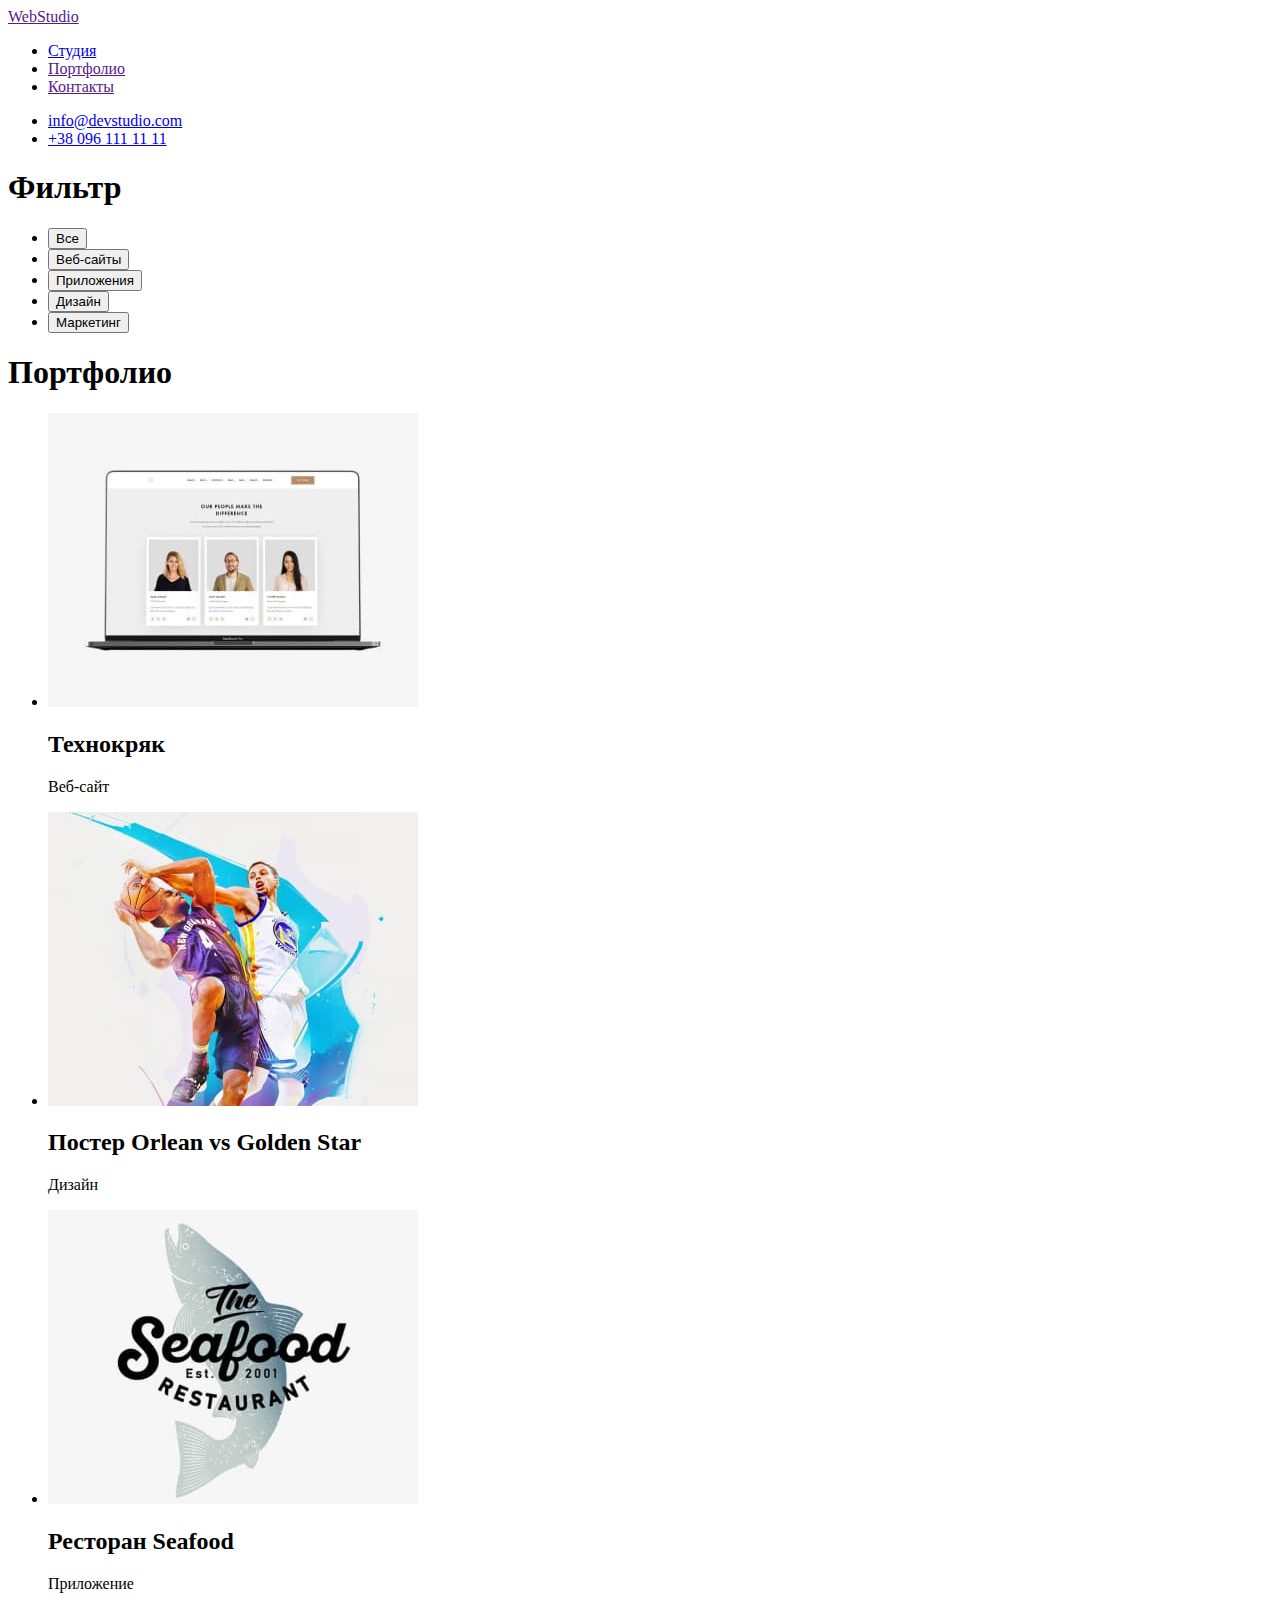
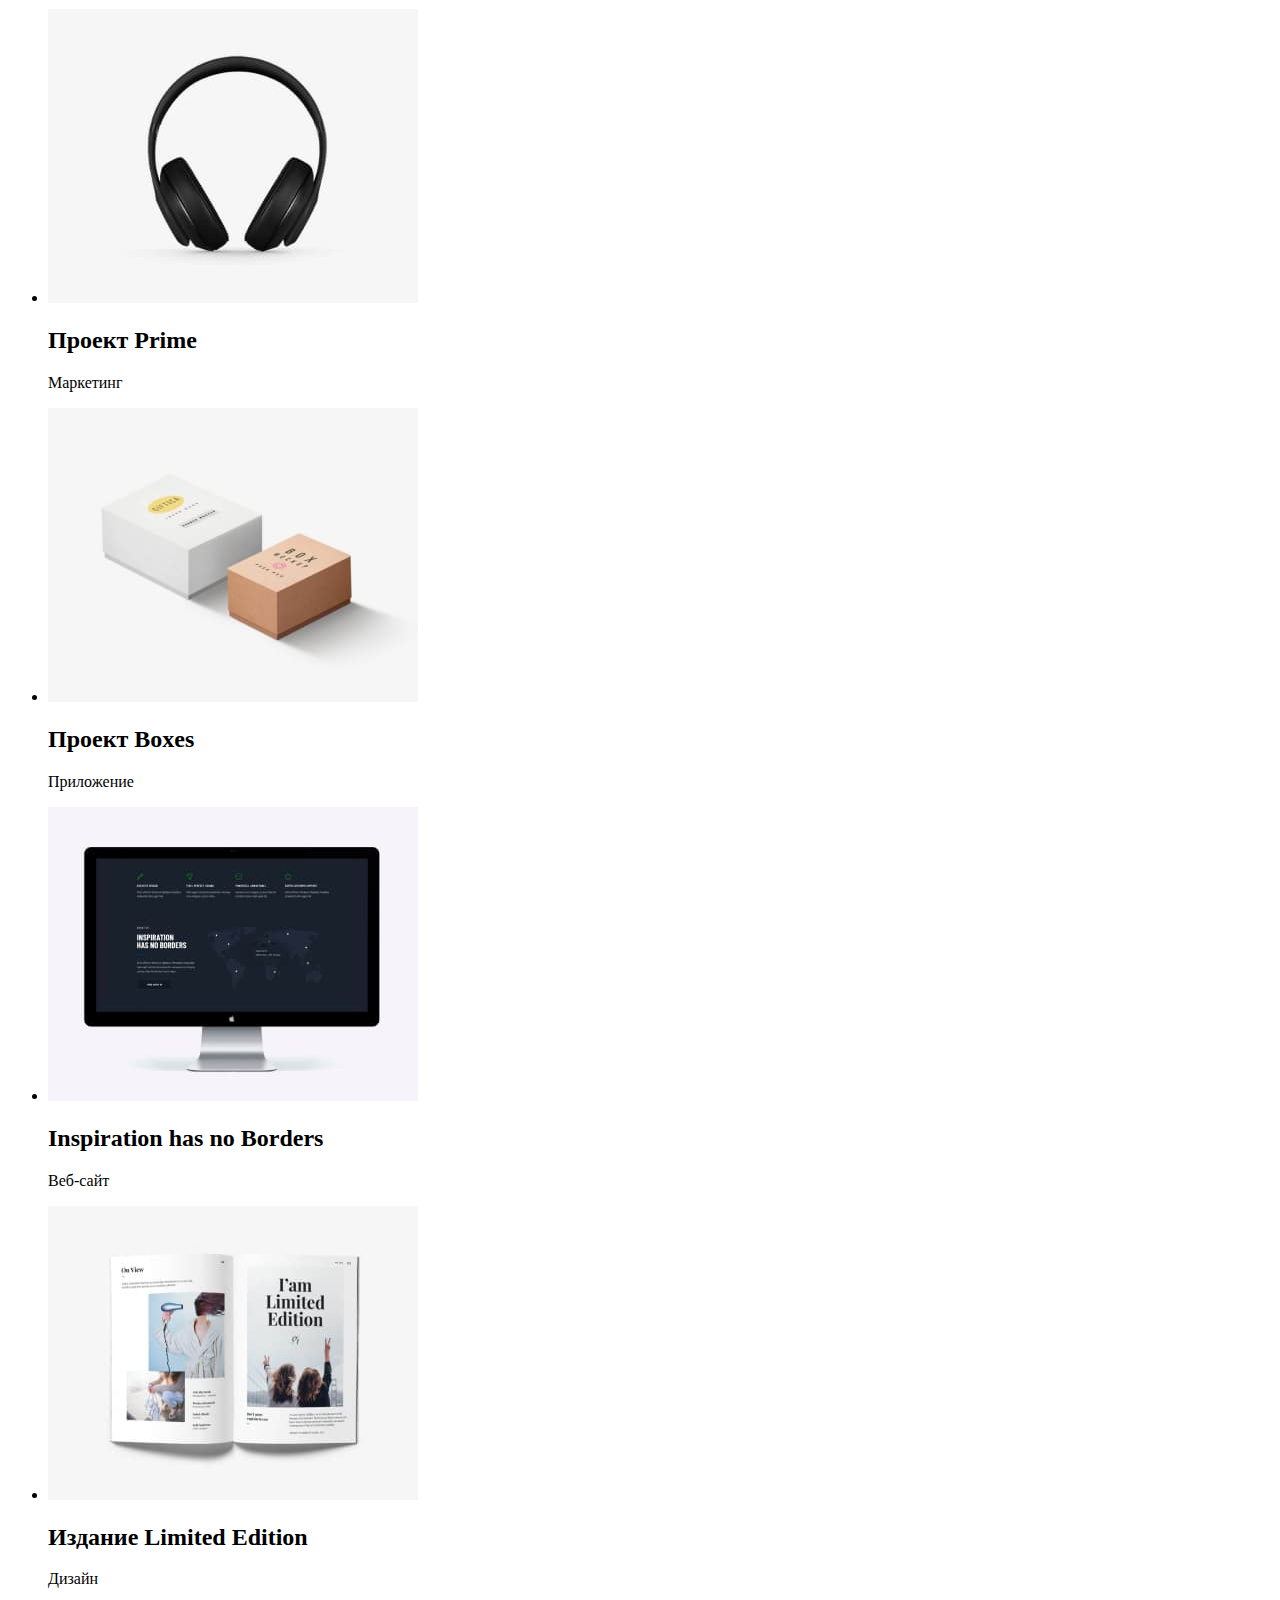
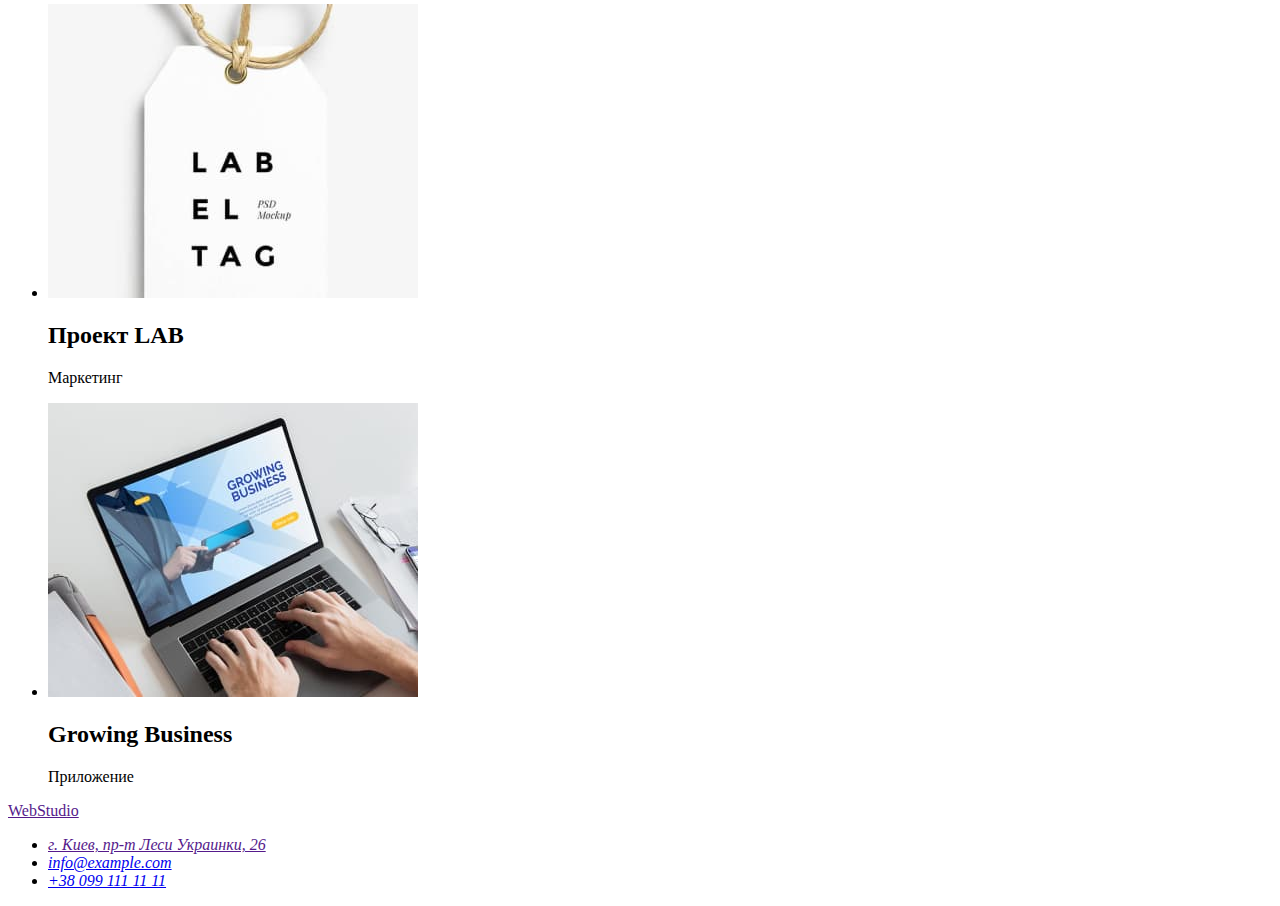
==== portfolio.html @ 90e04104 "adds html file portfolio" ====
<!DOCTYPE html>
<html lang="ru">

<head>
  <meta charset="UTF-8">
  <meta http-equiv="X-UA-Compatible" content="IE=edge">
  <meta name="viewport" content="width=device-width, initial-scale=1.0">
  <title>Document</title>
</head>

<body>
  <header>
    <a href="">WebStudio</a>
    <nav>
      <ul>
        <li>
          <a href="./index.html">Студия</a>
        </li>
        <li>
          <a href="">Портфолио</a>
        </li>
        <li>
          <a href="">Контакты</a>
        </li>
      </ul>
    </nav>

    <ul>
      <li>
        <a href="mailto:info@devstudio.com">info@devstudio.com</a>
      </li>
      <li>
        <a href="tel:+380961111111">+38 096 111 11 11</a>
      </li>
    </ul>
  </header>

  <main>
    <section>
      <h1>Фильтр</h1>
      <ul>
        <li>
          <button type="button">Все</button>
        </li>
        <li>
          <button type="button">Веб-сайты</button>
        </li>
        <li>
          <button type="button">Приложения</button>
        </li>
        <li>
          <button type="button">Дизайн</button>
        </li>
        <li>
          <button type="button">Маркетинг</button>
        </li>
      </ul>
    </section>

    <section>
      <h1>Портфолио</h1>
      <ul>
        <li>
          <img src="./img/portfolio-1.jpg" alt="фото ноутбук" width="370">
          <h2>Технокряк</h2>
          <p>Веб-сайт</p>
        </li>
        <li>
          <img src="./img/portfolio-2.jpg" alt="постер баскетбол" width="370">
          <h2>Постер <span lang="en">Orlean vs Golden Star</span></h2>
          <p>Дизайн</p>
        </li>
        <li>
          <img src="./img/portfolio-3.jpg" alt="лого ресторана" width="370">
          <h2>Ресторан <span lang="en">Seafood</span></h2>
          <p>Приложение</p>
        </li>
        <li>
          <img src="./img/portfolio-4.jpg" alt="фото наушники" width="370">
          <h2>Проект <span lang="en">Prime</span></h2>
          <p>Маркетинг</p>
        </li>
        <li>
          <img src="./img/portfolio-5.jpg" alt="фото коробки" width="370">
          <h2>Проект <span lang="en">Boxes</span></h2>
          <p>Приложение</p>
        </li>
        <li>
          <img src="./img/portfolio-6.jpg" alt="фото монитор" width="370">
          <h2 lang="en">Inspiration has no Borders</h2>
          <p>Веб-сайт</p>
        </li>
        <li>
          <img src="./img/portfolio-7.jpg" alt="фото книга" width="370">
          <h2>Издание <span lang="en">Limited Edition</span></h2>
          <p>Дизайн</p>
        </li>
        <li>
          <img src="./img/portfolio-8.jpg" alt="фото ярлык" width="370">
          <h2>Проект <span lang="en">LAB</span></h2>
          <p>Маркетинг</p>
        </li>
        <li>
          <img src="./img/portfolio-9.jpg" alt="фото ноутбук" width="370">
          <h2 lang="en">Growing Business</h2>
          <p>Приложение</p>
        </li>
      </ul>
    </section>
  </main>

  <footer>
    <a href="">WebStudio</a>
    <address>
      <ul>
        <li>
          <a href="">г. Киев, пр-т Леси Украинки, 26</a>
        </li>
        <li>
          <a href="mailto:info@example.com">info@example.com</a>
        </li>
        <li>
          <a href="tel:+380991111111">+38 099 111 11 11</a>
        </li>
      </ul>
    </address>

  </footer>
</body>

</html>
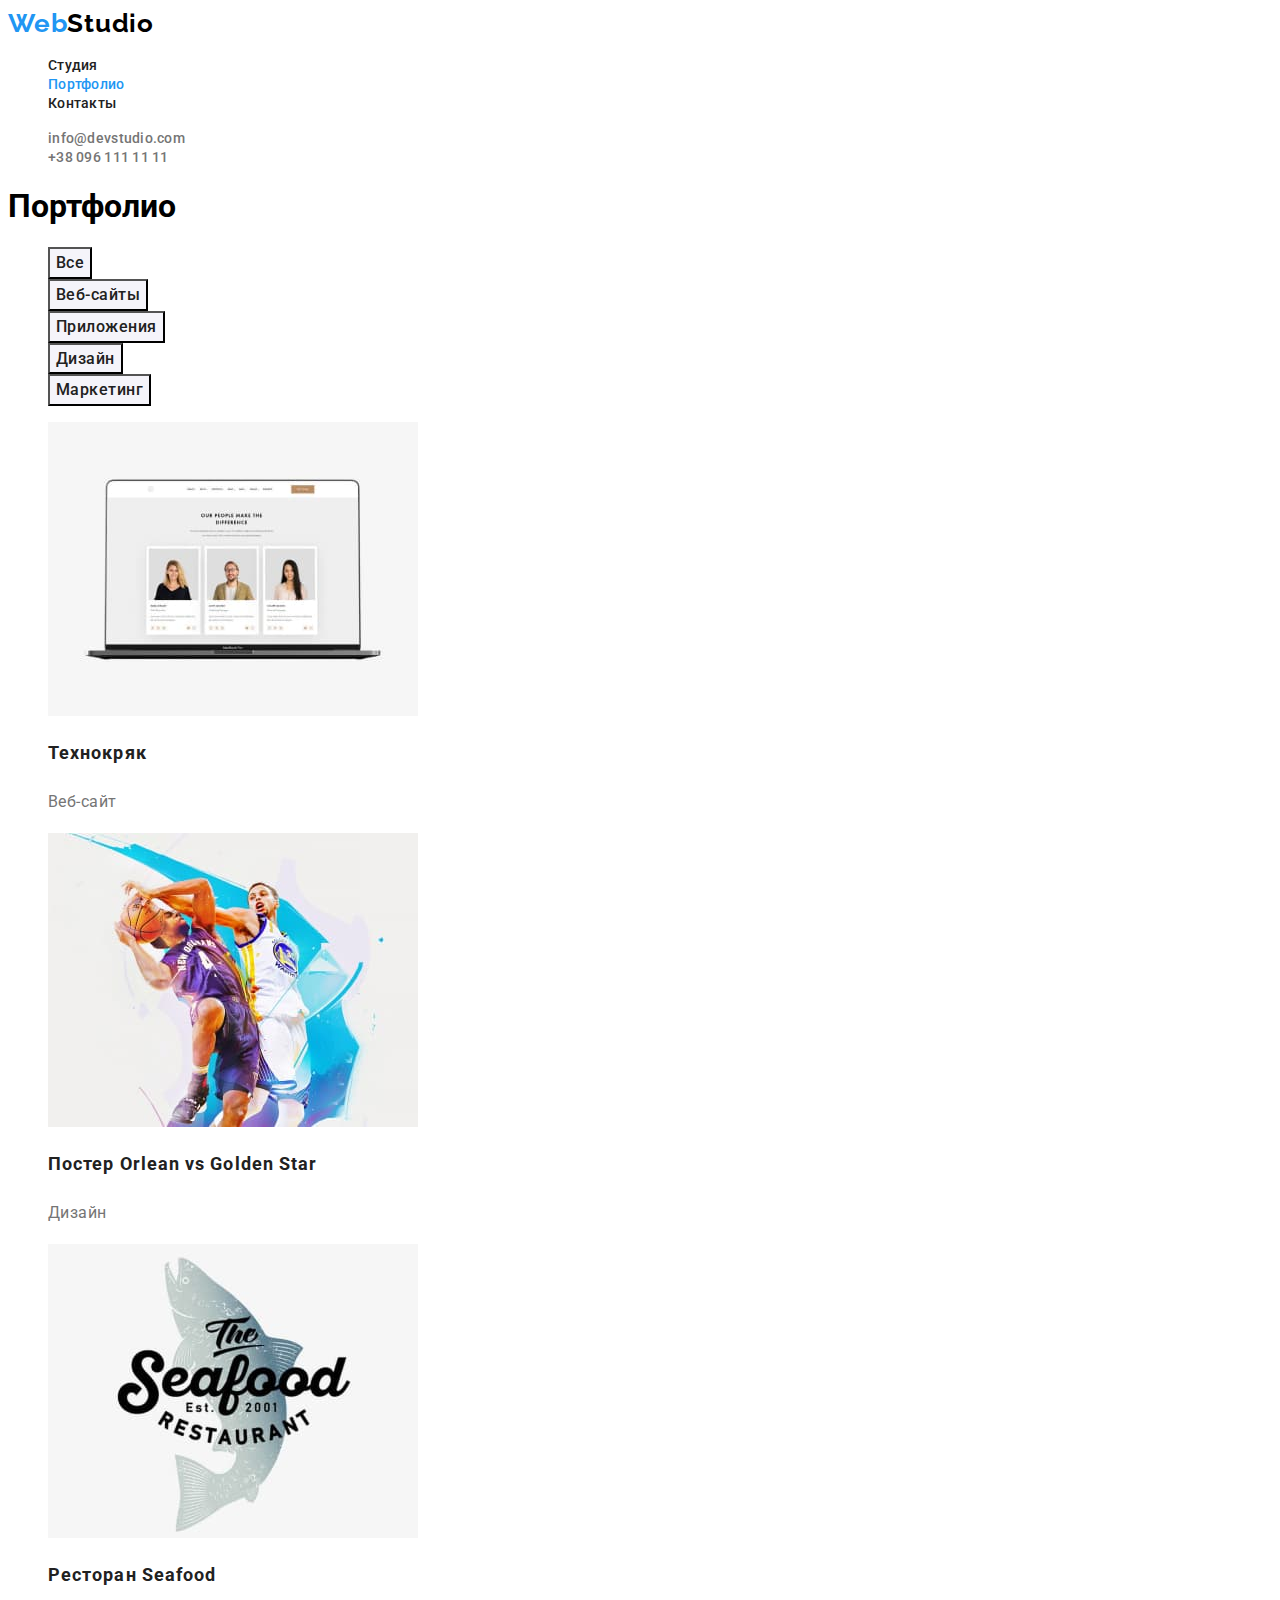
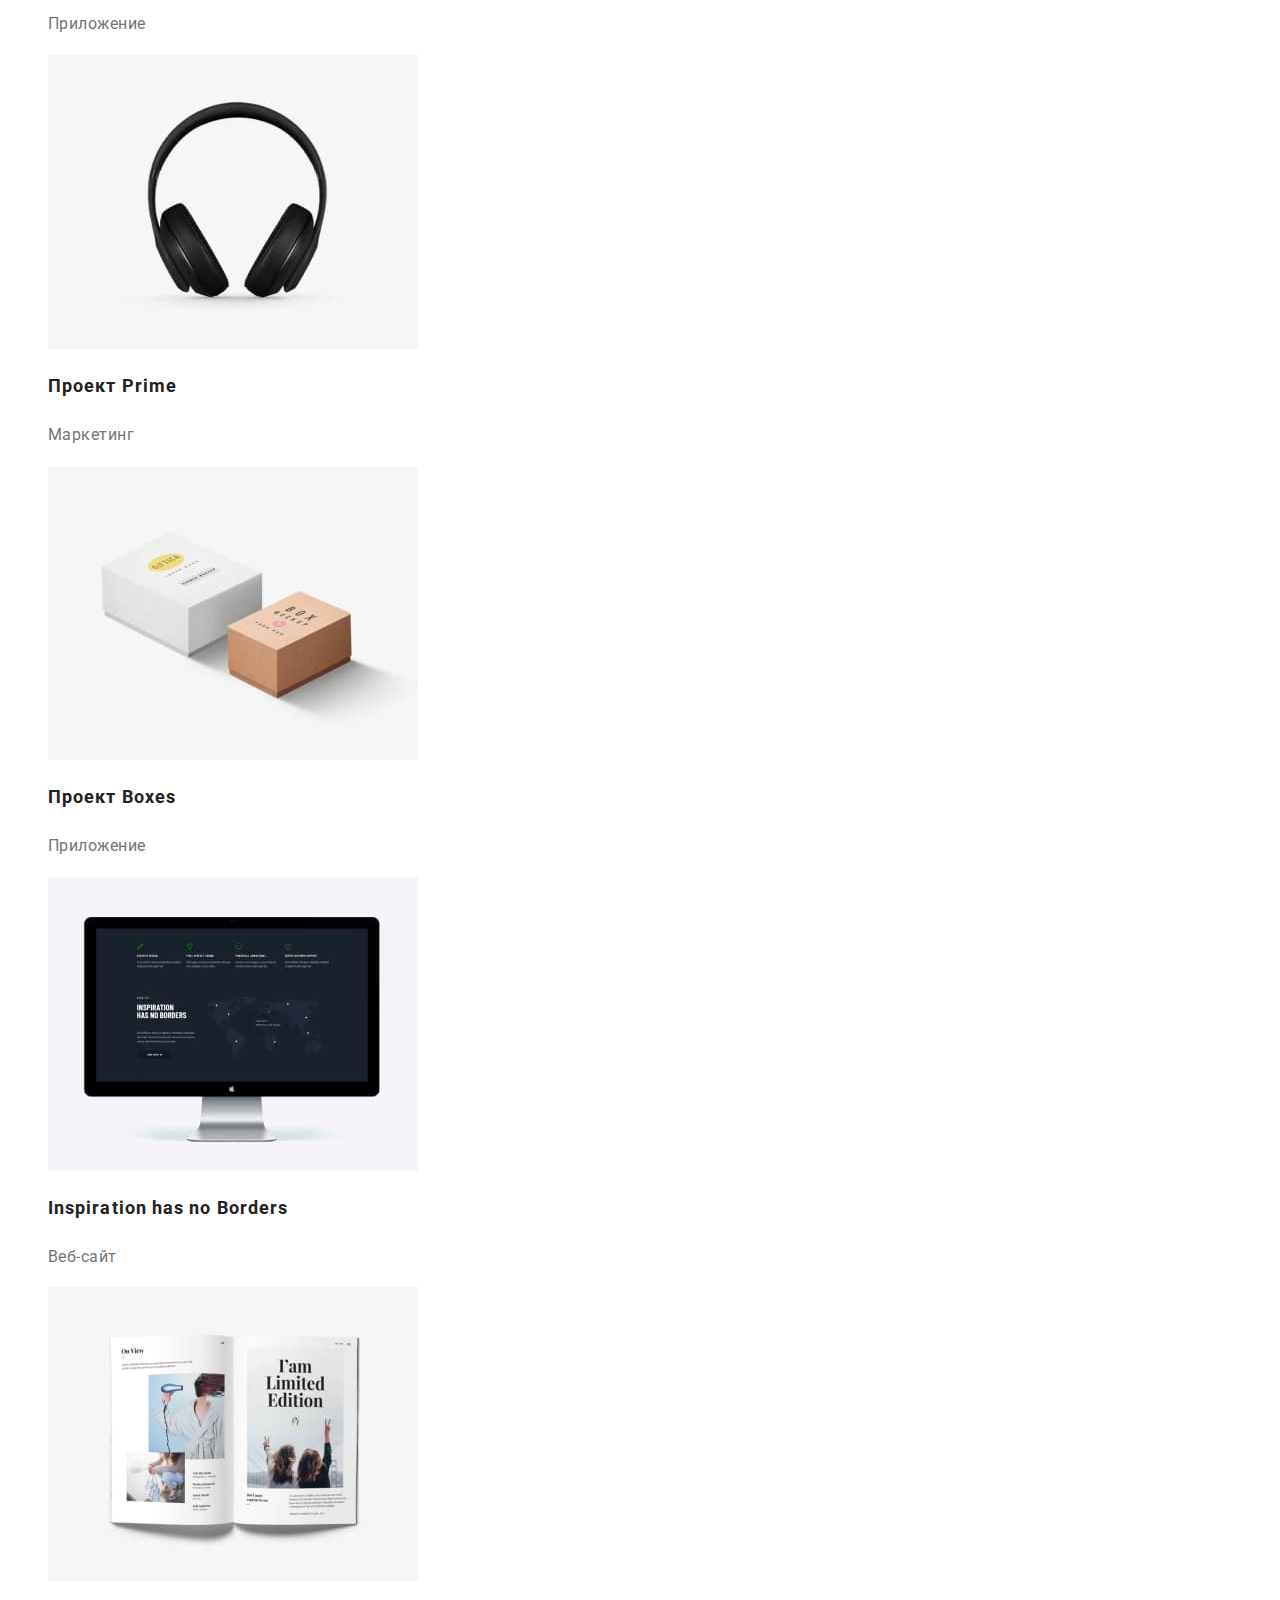
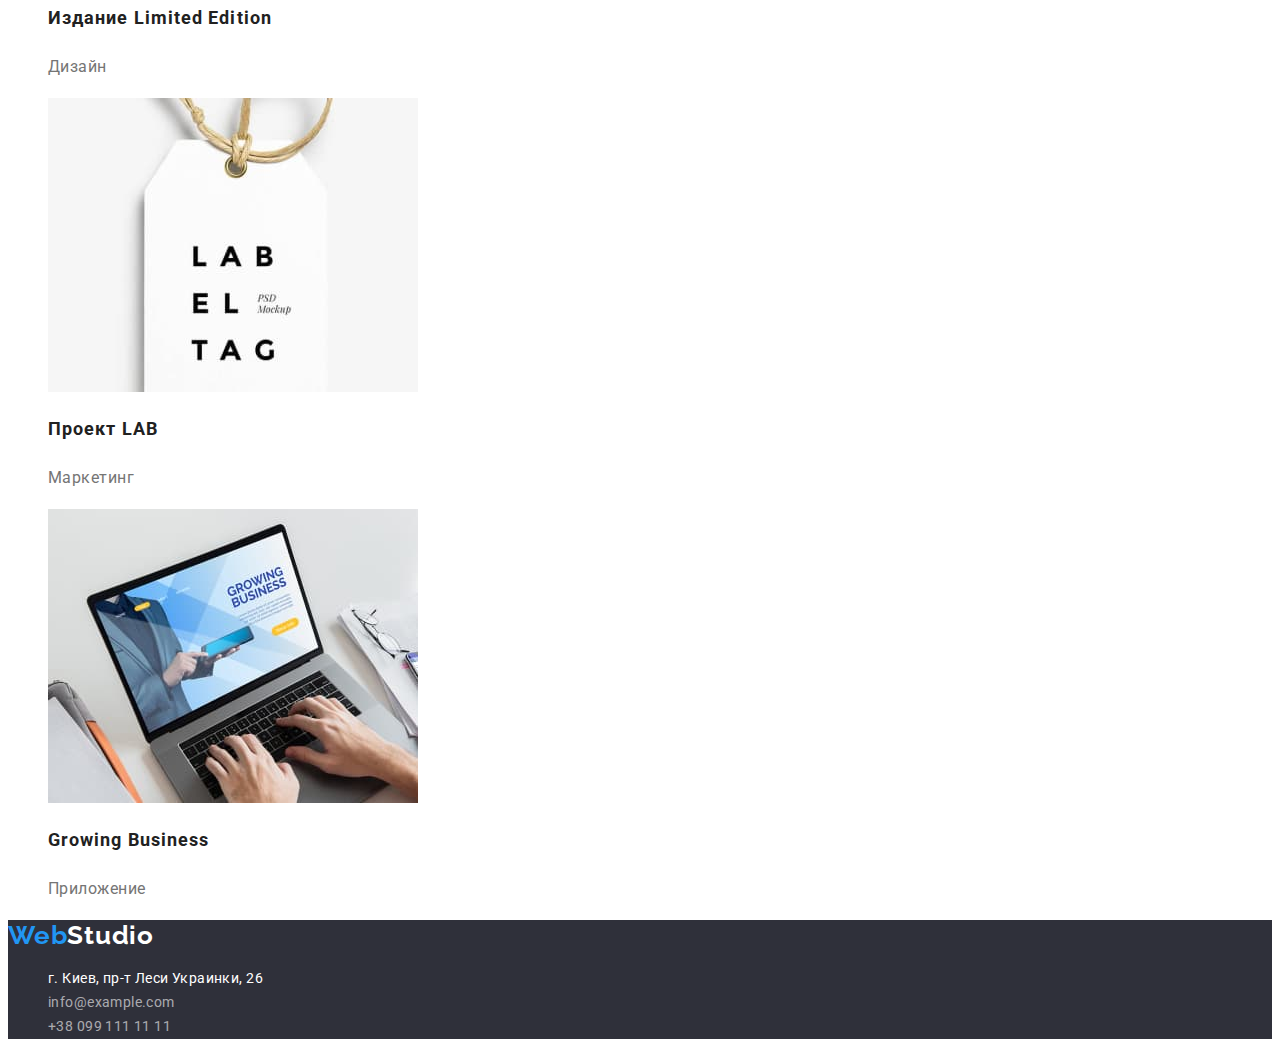
==== commit a0174bce: "adds styles" ====
--- a/portfolio.html
+++ b/portfolio.html
@@ -5,126 +5,130 @@
   <meta charset="UTF-8">
   <meta http-equiv="X-UA-Compatible" content="IE=edge">
   <meta name="viewport" content="width=device-width, initial-scale=1.0">
-  <title>Document</title>
+  <title>Веб-студия</title>
+  <link rel="preconnect" href="https://fonts.googleapis.com">
+  <link rel="preconnect" href="https://fonts.gstatic.com" crossorigin>
+  <link href="https://fonts.googleapis.com/css2?family=Raleway:wght@700&family=Roboto:wght@400;500;700;900&display=swap"
+    rel="stylesheet">
+  <link rel="stylesheet" href="./css/styles.css">
 </head>
 
 <body>
-  <header>
-    <a href="">WebStudio</a>
-    <nav>
-      <ul>
-        <li>
-          <a href="./index.html">Студия</a>
+  <header class="header">
+    <a class="logo logo-header link" href="./index.html"><span class="accent">Web</span>Studio</a>
+    <nav class="navigation">
+      <ul class="nav-list list">
+        <li class="nav-list-item">
+          <a class="nav-list-link link" href="./index.html">Студия</a>
         </li>
-        <li>
-          <a href="">Портфолио</a>
+        <li class="nav-list-item">
+          <a class="nav-list-link link current" href="./portfolio.html">Портфолио</a>
         </li>
-        <li>
-          <a href="">Контакты</a>
+        <li class="nav-list-item">
+          <a class="nav-list-link link" href="">Контакты</a>
         </li>
       </ul>
     </nav>
-
-    <ul>
-      <li>
-        <a href="mailto:info@devstudio.com">info@devstudio.com</a>
+  
+    <ul class="header-contact-list list">
+      <li class="header-contact-list-item">
+        <a class="header-contact-list-link link" href="mailto:info@devstudio.com">info@devstudio.com</a>
       </li>
-      <li>
-        <a href="tel:+380961111111">+38 096 111 11 11</a>
+      <li class="header-contact-list-item">
+        <a class="header-contact-list-link link" href="tel:+380961111111">+38 096 111 11 11</a>
       </li>
     </ul>
   </header>
 
   <main>
-    <section>
-      <h1>Фильтр</h1>
-      <ul>
-        <li>
-          <button type="button">Все</button>
+
+    <!-- PORTFOLIO -->
+
+    <section class="portfolio">
+      <h1>Портфолио</h1>
+      <ul class="filter-list list">
+        <li class="filter-list-item">
+          <button class="filter-button" type="button">Все</button>
         </li>
-        <li>
-          <button type="button">Веб-сайты</button>
+        <li class="filter-list-item">
+          <button class="filter-button" type="button">Веб-сайты</button>
         </li>
-        <li>
-          <button type="button">Приложения</button>
+        <li class="filter-list-item">
+          <button class="filter-button" type="button">Приложения</button>
         </li>
-        <li>
-          <button type="button">Дизайн</button>
+        <li class="filter-list-item">
+          <button class="filter-button" type="button">Дизайн</button>
         </li>
-        <li>
-          <button type="button">Маркетинг</button>
+        <li class="filter-list-item">
+          <button class="filter-button" type="button">Маркетинг</button>
         </li>
       </ul>
-    </section>
-
-    <section>
-      <h1>Портфолио</h1>
-      <ul>
-        <li>
-          <img src="./img/portfolio-1.jpg" alt="фото ноутбук" width="370">
-          <h2>Технокряк</h2>
-          <p>Веб-сайт</p>
+  
+      <ul class="portfolio-list list">
+        <li class="portfolio-list-item">
+            <img class="portfolio-list-img" src="./img/portfolio-1.jpg" alt="фото ноутбук" width="370">
+            <h2 class="portfolio-list-title">Технокряк</h2>
+            <p class="portfolio-list-description">Веб-сайт</p>
         </li>
-        <li>
-          <img src="./img/portfolio-2.jpg" alt="постер баскетбол" width="370">
-          <h2>Постер <span lang="en">Orlean vs Golden Star</span></h2>
-          <p>Дизайн</p>
+        <li class="portfolio-list-item">
+            <img class="portfolio-list-img" src="./img/portfolio-2.jpg" alt="постер баскетбол" width="370">
+            <h2 class="portfolio-list-title">Постер <span lang="en">Orlean vs Golden Star</span></h2>
+            <p class="portfolio-list-description">Дизайн</p>
         </li>
-        <li>
-          <img src="./img/portfolio-3.jpg" alt="лого ресторана" width="370">
-          <h2>Ресторан <span lang="en">Seafood</span></h2>
-          <p>Приложение</p>
+        <li class="portfolio-list-item">
+          <img class="portfolio-list-img" src="./img/portfolio-3.jpg" alt="лого ресторана" width="370">
+          <h2 class="portfolio-list-title">Ресторан <span lang="en">Seafood</span></h2>
+          <p class="portfolio-list-description">Приложение</p>
         </li>
-        <li>
-          <img src="./img/portfolio-4.jpg" alt="фото наушники" width="370">
-          <h2>Проект <span lang="en">Prime</span></h2>
-          <p>Маркетинг</p>
+        <li class="portfolio-list-item">
+          <img class="portfolio-list-img" src="./img/portfolio-4.jpg" alt="фото наушники" width="370">
+          <h2 class="portfolio-list-title">Проект <span lang="en">Prime</span></h2>
+          <p class="portfolio-list-description">Маркетинг</p>
         </li>
-        <li>
-          <img src="./img/portfolio-5.jpg" alt="фото коробки" width="370">
-          <h2>Проект <span lang="en">Boxes</span></h2>
-          <p>Приложение</p>
+        <li class="portfolio-list-item">
+          <img class="portfolio-list-img" src="./img/portfolio-5.jpg" alt="фото коробки" width="370">
+          <h2 class="portfolio-list-title">Проект <span lang="en">Boxes</span></h2>
+          <p class="portfolio-list-description">Приложение</p>
         </li>
-        <li>
-          <img src="./img/portfolio-6.jpg" alt="фото монитор" width="370">
-          <h2 lang="en">Inspiration has no Borders</h2>
-          <p>Веб-сайт</p>
+        <li class="portfolio-list-item">
+          <img class="portfolio-list-img" src="./img/portfolio-6.jpg" alt="фото монитор" width="370">
+          <h2 class="portfolio-list-title" lang="en">Inspiration has no Borders</h2>
+          <p class="portfolio-list-description">Веб-сайт</p>
         </li>
-        <li>
-          <img src="./img/portfolio-7.jpg" alt="фото книга" width="370">
-          <h2>Издание <span lang="en">Limited Edition</span></h2>
-          <p>Дизайн</p>
+        <li class="portfolio-list-item">
+          <img class="portfolio-list-img" src="./img/portfolio-7.jpg" alt="фото книга" width="370">
+          <h2 class="portfolio-list-title">Издание <span lang="en">Limited Edition</span></h2>
+          <p class="portfolio-list-description">Дизайн</p>
         </li>
-        <li>
-          <img src="./img/portfolio-8.jpg" alt="фото ярлык" width="370">
-          <h2>Проект <span lang="en">LAB</span></h2>
-          <p>Маркетинг</p>
+        <li class="portfolio-list-item">
+          <img class="portfolio-list-img" src="./img/portfolio-8.jpg" alt="фото ярлык" width="370">
+          <h2 class="portfolio-list-title">Проект <span lang="en">LAB</span></h2>
+          <p class="portfolio-list-description">Маркетинг</p>
         </li>
-        <li>
-          <img src="./img/portfolio-9.jpg" alt="фото ноутбук" width="370">
-          <h2 lang="en">Growing Business</h2>
-          <p>Приложение</p>
+        <li class="portfolio-list-item">
+          <img class="portfolio-list-img" src="./img/portfolio-9.jpg" alt="фото ноутбук" width="370">
+          <h2 class="portfolio-list-title" lang="en">Growing Business</h2>
+          <p class="portfolio-list-description">Приложение</p>
         </li>
       </ul>
     </section>
   </main>
 
-  <footer>
-    <a href="">WebStudio</a>
+  <footer class="footer">
+    <a class="logo logo-footer link" href="./index.html"><span class="accent">Web</span>Studio</a>
     <address>
-      <ul>
-        <li>
-          <a href="">г. Киев, пр-т Леси Украинки, 26</a>
+      <ul class="adress-list list">
+        <li class="adress-list-item">
+          <a class="adress-list-link link" href="">г. Киев, пр-т Леси Украинки, 26</a>
         </li>
-        <li>
-          <a href="mailto:info@example.com">info@example.com</a>
+        <li class="adress-list-item">
+          <a class="adress-list-link-contact link" href="mailto:info@example.com">info@example.com</a>
         </li>
-        <li>
-          <a href="tel:+380991111111">+38 099 111 11 11</a>
+        <li class="adress-list-item">
+          <a class="adress-list-link-contact link" href="tel:+380991111111">+38 099 111 11 11</a>
         </li>
       </ul>
     </address>
-
   </footer>
 </body>
 
--- a/css/styles.css
+++ b/css/styles.css
@@ -0,0 +1,241 @@
+:root {
+	--primary-font-family: Roboto, sans-serif;
+	--secondary-font-family: Raleway, sans-serif;
+	--primary-text-color-theme-dark: #ffffff;
+	--secondary-text-color-theme-dark: rgba(255, 255, 255, 0.6);
+	--primary-text-color-theme-light: #212121;
+	--secondary-text-color-theme-light: #757575;
+	--accent-color: #2196f3;
+	--primary-background-color: #ffffff;
+	--secondary-background-color: #2f303a;
+	--editional-background-color: #f5f4fa;
+}
+
+body {
+	font-family: var(--primary-font-family);
+	background-color: var(--primary-background-color);
+}
+
+.list {
+	list-style: none;
+}
+.link {
+	text-decoration: none;
+}
+
+/* COMPONENTS */
+
+.logo {
+	font-family: var(--secondary-font-family);
+	font-weight: 700;
+	font-size: 26px;
+	line-height: 1.19;
+	letter-spacing: 0.03em;
+}
+
+.accent {
+	font-family: var(--secondary-font-family);
+	font-weight: 700;
+	font-size: 26px;
+	line-height: 1.19;
+	letter-spacing: 0.03em;
+	color: var(--accent-color);
+}
+
+.title {
+	font-size: 36px;
+	line-height: 1.17;
+	text-align: center;
+	letter-spacing: 0.03em;
+	color: var(--primary-text-color-theme-light);
+}
+
+/* HEADER */
+
+.logo-header {
+	color: #000000;
+}
+
+.nav-list-link:hover,
+.nav-list-link:focus {
+	color: var(--accent-color);
+}
+
+.nav-list-link {
+	font-weight: 500;
+	font-size: 14px;
+	line-height: 1.14;
+	letter-spacing: 0.02em;
+	color: var(--primary-text-color-theme-light);
+}
+
+.link.current {
+	color: var(--accent-color);
+}
+
+.header-contact-list-link {
+	font-weight: 500;
+	font-size: 14px;
+	line-height: 1.14;
+	letter-spacing: 0.02em;
+	color: var(--secondary-text-color-theme-light);
+}
+
+.header-contact-list-link:hover,
+.header-contact-list-link:focus {
+	color: var(--accent-color);
+}
+
+/* HERO */
+
+.hero {
+	background-color: var(--secondary-background-color);
+}
+
+.main-title {
+	font-weight: 900;
+	font-size: 44px;
+	line-height: 1.36;
+	text-align: center;
+	letter-spacing: 0.06em;
+	text-transform: uppercase;
+	color: var(--primary-text-color-theme-dark);
+}
+
+.modal-btn {
+	font-family: inherit;
+	font-weight: 700;
+	font-size: 16px;
+	line-height: 1.87;
+	display: flex;
+	align-items: center;
+	text-align: center;
+	letter-spacing: 0.06em;
+	color: var(--primary-text-color-theme-dark);
+	background-color: var(--accent-color);
+	cursor: pointer;
+}
+
+.modal-btn:hover,
+.modal-btn:focus {
+	background-color: #188ce8;
+}
+
+/* ADVANTAGES */
+
+.advantages-title {
+	font-size: 14px;
+	line-height: 1.14;
+	letter-spacing: 0.03em;
+	text-transform: uppercase;
+	color: var(--primary-text-color-theme-light);
+}
+
+.advantages-description {
+	font-weight: 400;
+	font-size: 14px;
+	line-height: 1.71;
+	letter-spacing: 0.03em;
+	color: var(--secondary-text-color-theme-light);
+}
+
+/* ACTIVITY */
+
+/* OUR TEAM */
+
+.team {
+	background-color: var(--editional-background-color);
+}
+
+.team-list {
+	background-color: var(--primary-background-color);
+}
+
+.team-list-name {
+	font-weight: 500;
+	font-size: 16px;
+	line-height: 1.19;
+	text-align: center;
+	letter-spacing: 0.03em;
+	color: var(--primary-text-color-theme-light);
+}
+
+.team-list-position {
+	font-weight: 400;
+	font-size: 16px;
+	line-height: 1.19;
+	text-align: center;
+	letter-spacing: 0.03em;
+	color: var(--secondary-text-color-theme-light);
+}
+
+/* PORTFOLIO */
+
+.filter-button {
+	font-family: inherit;
+	font-weight: 500;
+	font-size: 16px;
+	line-height: 1.62;
+	text-align: center;
+	letter-spacing: 0.03em;
+	color: var(--primary-text-color-theme-light);
+	background-color: var(--editional-background-color);
+}
+
+.filter-button:hover,
+.filter-button:focus {
+	background-color: var(--accent-color);
+	color: var(--primary-text-color-theme-dark);
+}
+
+.portfolio-list-title {
+	font-size: 18px;
+	line-height: 2;
+	letter-spacing: 0.06em;
+	color: var(--primary-text-color-theme-light);
+}
+
+.portfolio-list-description {
+	font-weight: 400;
+	font-size: 16px;
+	line-height: 1.87;
+	letter-spacing: 0.03em;
+	color: var(--secondary-text-color-theme-light);
+}
+
+/* FOOTER */
+
+.footer {
+	background-color: var(--secondary-background-color);
+}
+
+.logo-footer {
+	color: var(--primary-text-color-theme-dark);
+}
+.adress-list-link {
+	font-style: normal;
+	font-weight: 400;
+	font-size: 14px;
+	line-height: 1.71;
+	letter-spacing: 0.03em;
+	color: var(--primary-text-color-theme-dark);
+}
+
+.adress-list-link:hover,
+.adress-list-link:focus {
+	color: var(--accent-color);
+}
+
+.adress-list-link-contact {
+	font-style: normal;
+	font-weight: 400;
+	font-size: 14px;
+	line-height: 1.71;
+	letter-spacing: 0.03em;
+	color: var(--secondary-text-color-theme-dark);
+}
+
+.adress-list-link-contact:hover,
+.adress-list-link-contact:focus {
+	color: var(--accent-color);
+}
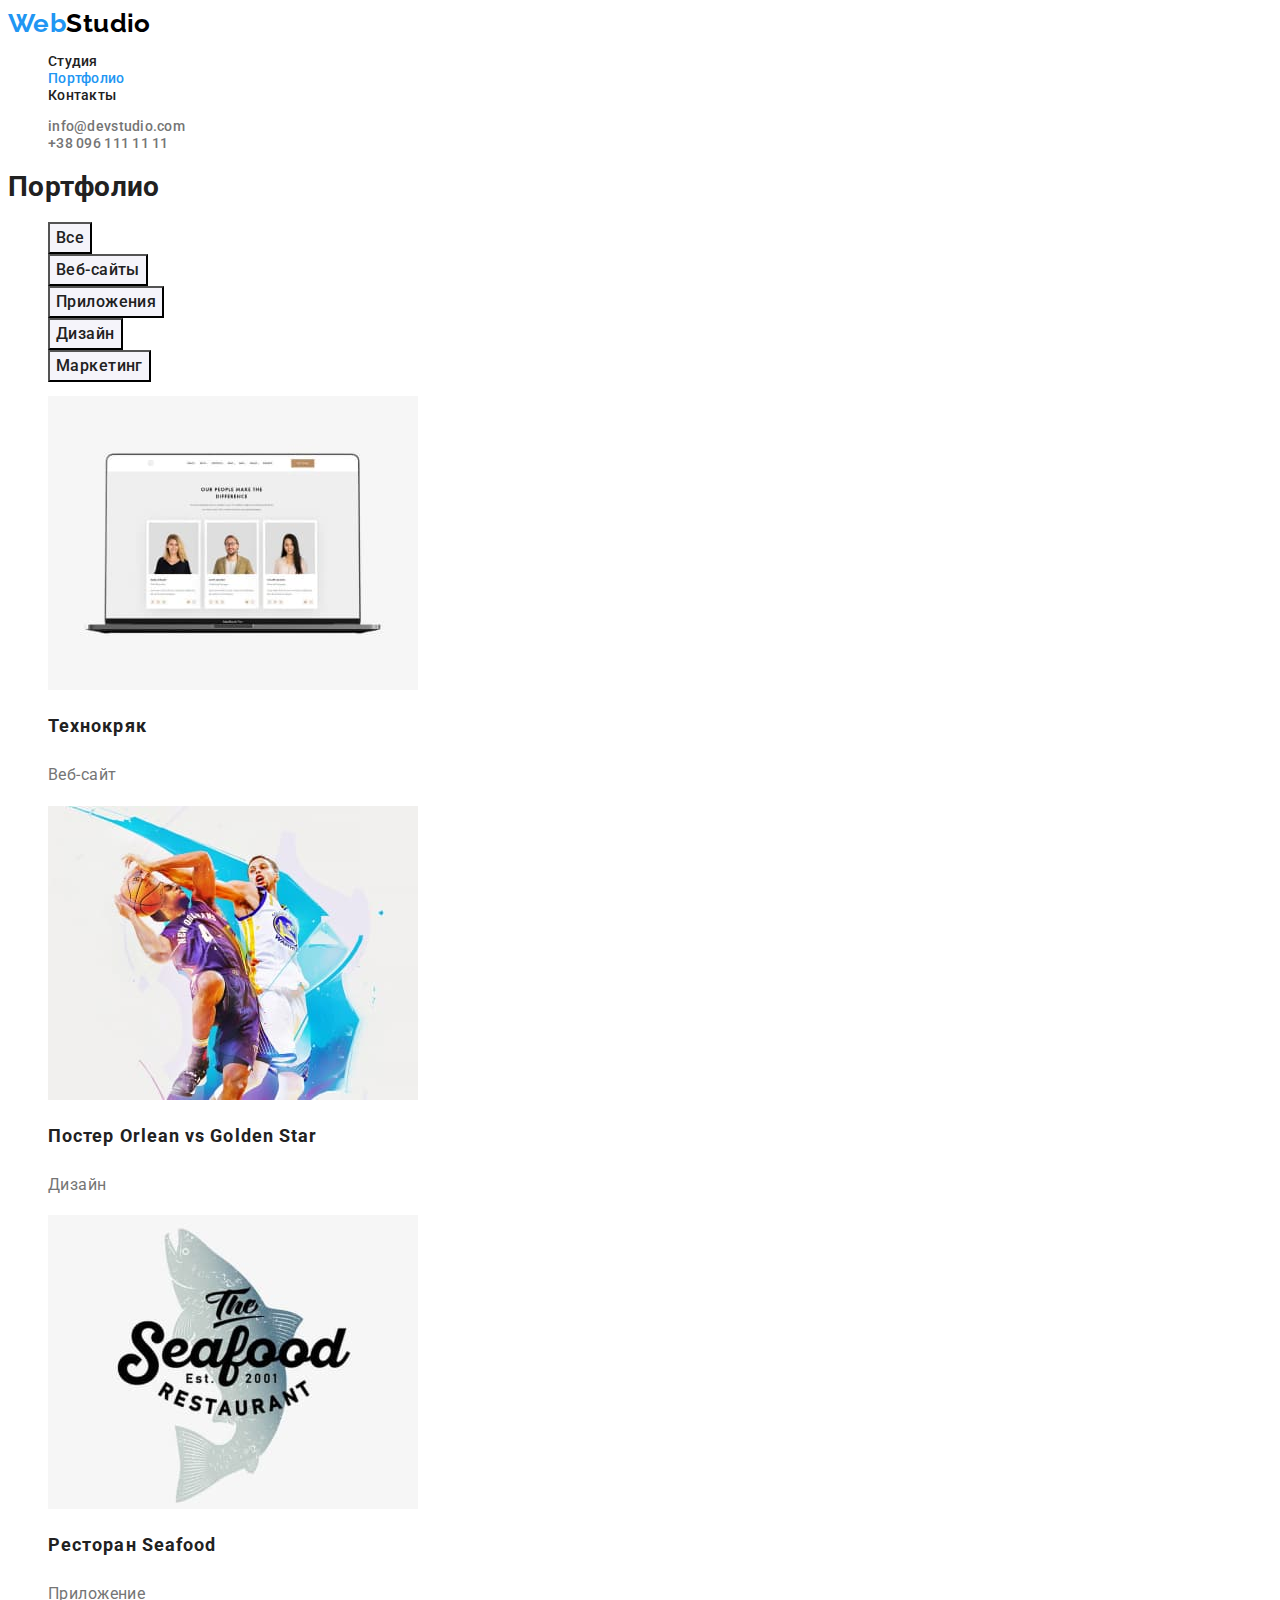
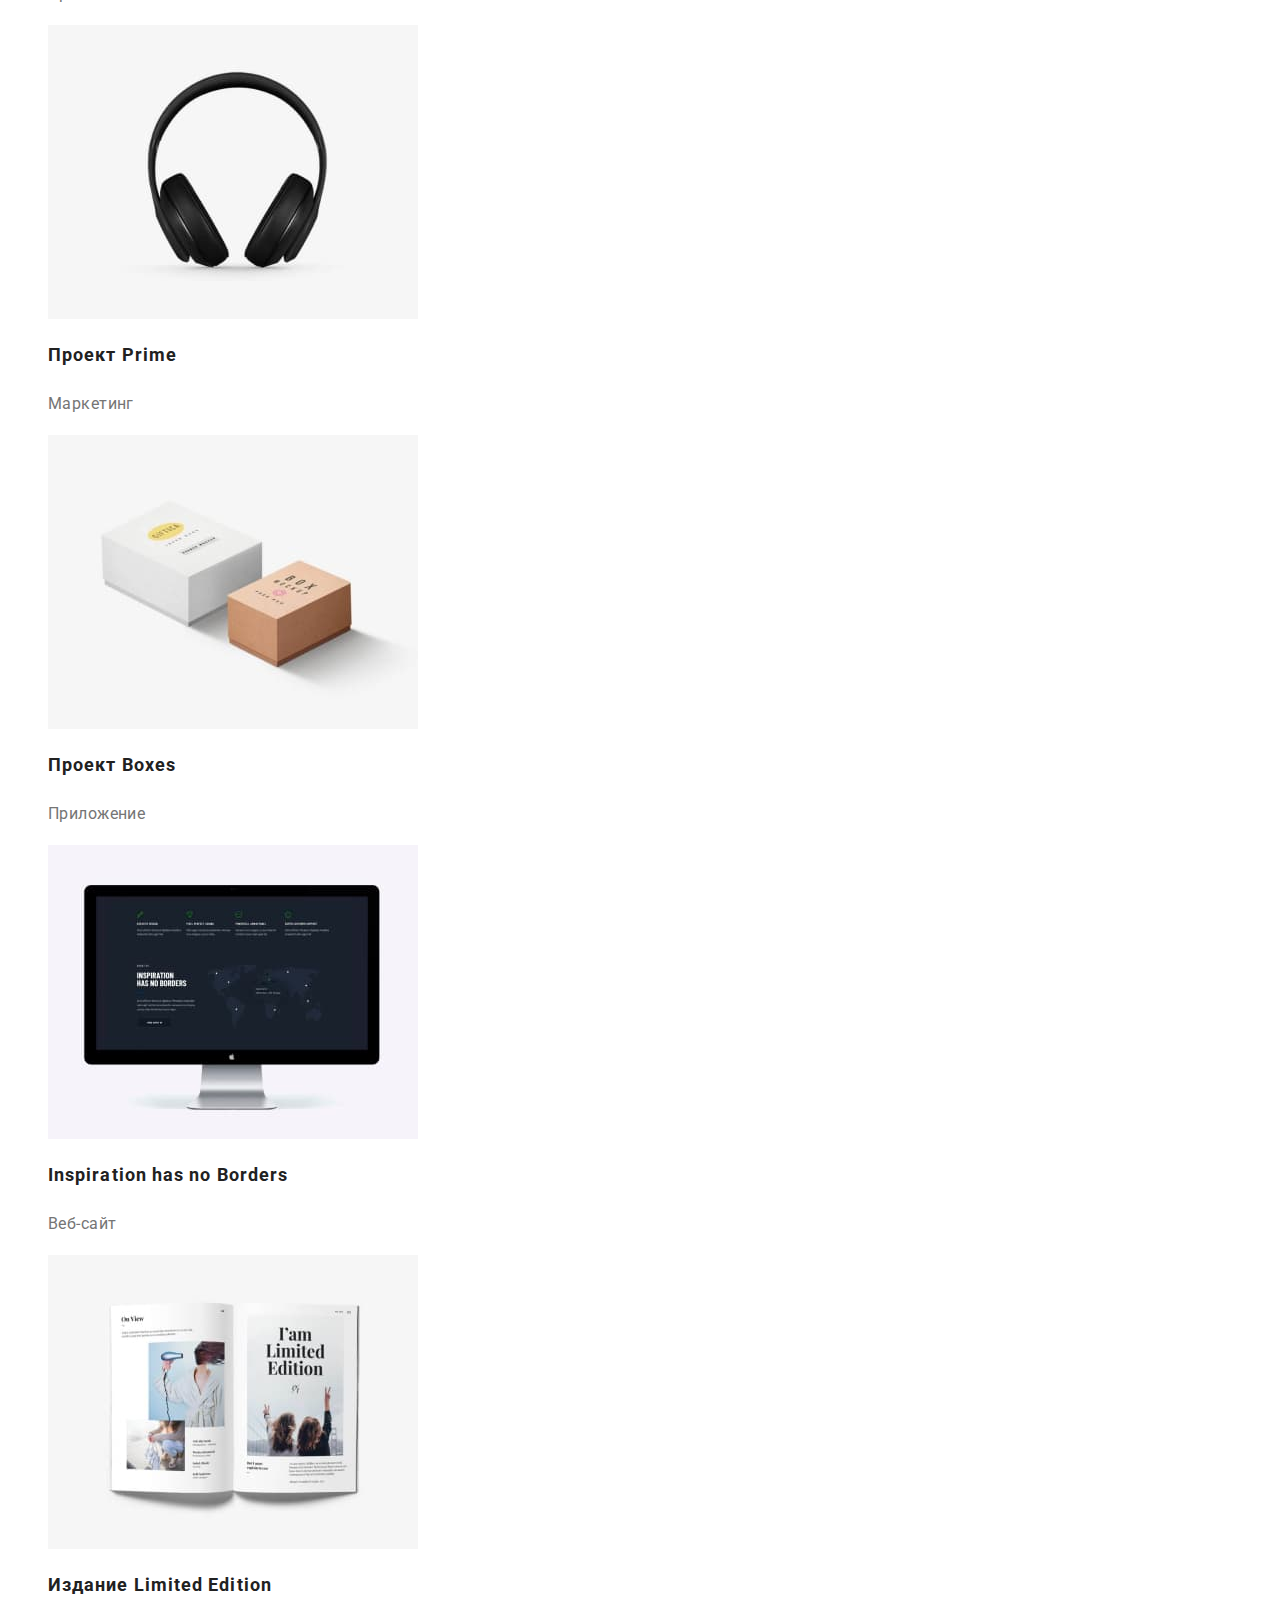
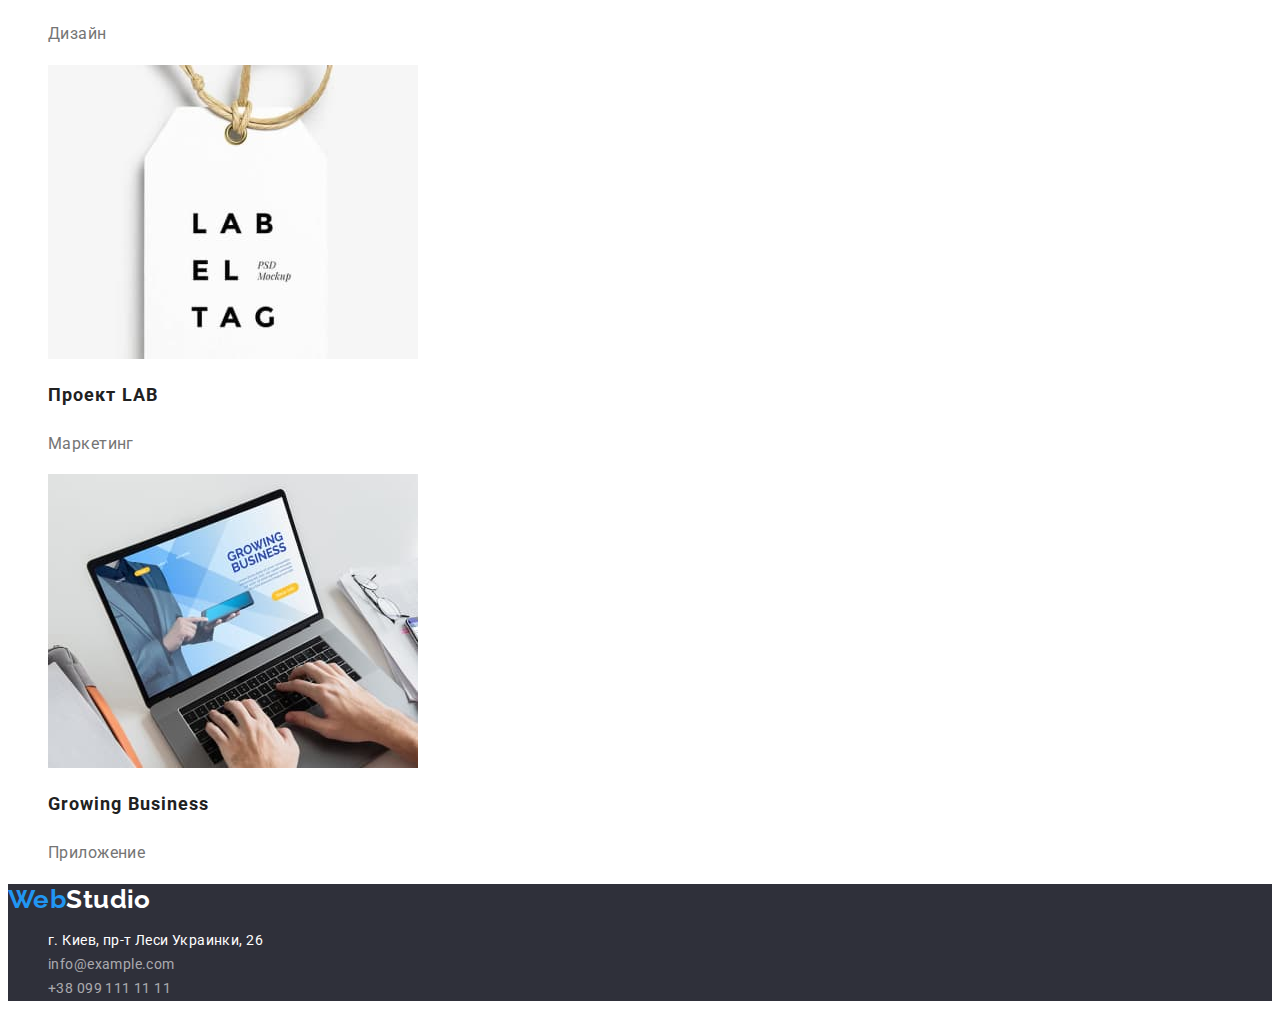
==== commit 9125788e: "adds a link" ====
--- a/portfolio.html
+++ b/portfolio.html
@@ -66,49 +66,67 @@
   
       <ul class="portfolio-list list">
         <li class="portfolio-list-item">
+          <a class="link" href="">
             <img class="portfolio-list-img" src="./img/portfolio-1.jpg" alt="фото ноутбук" width="370">
             <h2 class="portfolio-list-title">Технокряк</h2>
             <p class="portfolio-list-description">Веб-сайт</p>
+          </a>
         </li>
         <li class="portfolio-list-item">
+          <a class="link" href="">
             <img class="portfolio-list-img" src="./img/portfolio-2.jpg" alt="постер баскетбол" width="370">
             <h2 class="portfolio-list-title">Постер <span lang="en">Orlean vs Golden Star</span></h2>
             <p class="portfolio-list-description">Дизайн</p>
+          </a>
         </li>
         <li class="portfolio-list-item">
-          <img class="portfolio-list-img" src="./img/portfolio-3.jpg" alt="лого ресторана" width="370">
-          <h2 class="portfolio-list-title">Ресторан <span lang="en">Seafood</span></h2>
-          <p class="portfolio-list-description">Приложение</p>
+          <a class="link" href="">
+            <img class="portfolio-list-img" src="./img/portfolio-3.jpg" alt="лого ресторана" width="370">
+            <h2 class="portfolio-list-title">Ресторан <span lang="en">Seafood</span></h2>
+            <p class="portfolio-list-description">Приложение</p>
+          </a>
         </li>
         <li class="portfolio-list-item">
-          <img class="portfolio-list-img" src="./img/portfolio-4.jpg" alt="фото наушники" width="370">
-          <h2 class="portfolio-list-title">Проект <span lang="en">Prime</span></h2>
-          <p class="portfolio-list-description">Маркетинг</p>
+          <a class="link" href="">
+            <img class="portfolio-list-img" src="./img/portfolio-4.jpg" alt="фото наушники" width="370">
+            <h2 class="portfolio-list-title">Проект <span lang="en">Prime</span></h2>
+            <p class="portfolio-list-description">Маркетинг</p>
+          </a>
         </li>
         <li class="portfolio-list-item">
-          <img class="portfolio-list-img" src="./img/portfolio-5.jpg" alt="фото коробки" width="370">
-          <h2 class="portfolio-list-title">Проект <span lang="en">Boxes</span></h2>
-          <p class="portfolio-list-description">Приложение</p>
+          <a class="link" href="">
+            <img class="portfolio-list-img" src="./img/portfolio-5.jpg" alt="фото коробки" width="370">
+            <h2 class="portfolio-list-title">Проект <span lang="en">Boxes</span></h2>
+            <p class="portfolio-list-description">Приложение</p>
+          </a>
         </li>
         <li class="portfolio-list-item">
-          <img class="portfolio-list-img" src="./img/portfolio-6.jpg" alt="фото монитор" width="370">
-          <h2 class="portfolio-list-title" lang="en">Inspiration has no Borders</h2>
-          <p class="portfolio-list-description">Веб-сайт</p>
+          <a class="link" href="">
+            <img class="portfolio-list-img" src="./img/portfolio-6.jpg" alt="фото монитор" width="370">
+            <h2 class="portfolio-list-title" lang="en">Inspiration has no Borders</h2>
+            <p class="portfolio-list-description">Веб-сайт</p>
+          </a>
         </li>
         <li class="portfolio-list-item">
-          <img class="portfolio-list-img" src="./img/portfolio-7.jpg" alt="фото книга" width="370">
-          <h2 class="portfolio-list-title">Издание <span lang="en">Limited Edition</span></h2>
-          <p class="portfolio-list-description">Дизайн</p>
+          <a class="link" href="">
+            <img class="portfolio-list-img" src="./img/portfolio-7.jpg" alt="фото книга" width="370">
+            <h2 class="portfolio-list-title">Издание <span lang="en">Limited Edition</span></h2>
+            <p class="portfolio-list-description">Дизайн</p>
+          </a>
         </li>
         <li class="portfolio-list-item">
-          <img class="portfolio-list-img" src="./img/portfolio-8.jpg" alt="фото ярлык" width="370">
-          <h2 class="portfolio-list-title">Проект <span lang="en">LAB</span></h2>
-          <p class="portfolio-list-description">Маркетинг</p>
+          <a class="link" href="">
+            <img class="portfolio-list-img" src="./img/portfolio-8.jpg" alt="фото ярлык" width="370">
+            <h2 class="portfolio-list-title">Проект <span lang="en">LAB</span></h2>
+            <p class="portfolio-list-description">Маркетинг</p>
+          </a>
         </li>
         <li class="portfolio-list-item">
-          <img class="portfolio-list-img" src="./img/portfolio-9.jpg" alt="фото ноутбук" width="370">
-          <h2 class="portfolio-list-title" lang="en">Growing Business</h2>
-          <p class="portfolio-list-description">Приложение</p>
+          <a class="link" href="">
+            <img class="portfolio-list-img" src="./img/portfolio-9.jpg" alt="фото ноутбук" width="370">
+            <h2 class="portfolio-list-title" lang="en">Growing Business</h2>
+            <p class="portfolio-list-description">Приложение</p>
+          </a>
         </li>
       </ul>
     </section>
--- a/css/styles.css
+++ b/css/styles.css
@@ -6,13 +6,17 @@
 	--primary-text-color-theme-light: #212121;
 	--secondary-text-color-theme-light: #757575;
 	--accent-color: #2196f3;
+	--logo-header-text-color: #000000;
 	--primary-background-color: #ffffff;
 	--secondary-background-color: #2f303a;
 	--editional-background-color: #f5f4fa;
-}
-
+	--modal-btn-hover-color: #188ce8;
+}
 body {
 	font-family: var(--primary-font-family);
+	font-size: 14px;
+	letter-spacing: 0.03em;
+	color: var(--primary-text-color-theme-light);
 	background-color: var(--primary-background-color);
 }
 
@@ -30,7 +34,6 @@
 	font-weight: 700;
 	font-size: 26px;
 	line-height: 1.19;
-	letter-spacing: 0.03em;
 }
 
 .accent {
@@ -38,7 +41,6 @@
 	font-weight: 700;
 	font-size: 26px;
 	line-height: 1.19;
-	letter-spacing: 0.03em;
 	color: var(--accent-color);
 }
 
@@ -46,14 +48,12 @@
 	font-size: 36px;
 	line-height: 1.17;
 	text-align: center;
-	letter-spacing: 0.03em;
-	color: var(--primary-text-color-theme-light);
 }
 
 /* HEADER */
 
 .logo-header {
-	color: #000000;
+	color: var(--logo-header-text-color);
 }
 
 .nav-list-link:hover,
@@ -62,11 +62,10 @@
 }
 
 .nav-list-link {
-	font-weight: 500;
-	font-size: 14px;
+	color: inherit;
+	font-weight: 500;
 	line-height: 1.14;
 	letter-spacing: 0.02em;
-	color: var(--primary-text-color-theme-light);
 }
 
 .link.current {
@@ -75,7 +74,6 @@
 
 .header-contact-list-link {
 	font-weight: 500;
-	font-size: 14px;
 	line-height: 1.14;
 	letter-spacing: 0.02em;
 	color: var(--secondary-text-color-theme-light);
@@ -118,24 +116,20 @@
 
 .modal-btn:hover,
 .modal-btn:focus {
-	background-color: #188ce8;
+	background-color: var(--modal-btn-hover-color);
 }
 
 /* ADVANTAGES */
 
 .advantages-title {
-	font-size: 14px;
+	font-size: inherit;
 	line-height: 1.14;
-	letter-spacing: 0.03em;
 	text-transform: uppercase;
-	color: var(--primary-text-color-theme-light);
 }
 
 .advantages-description {
 	font-weight: 400;
-	font-size: 14px;
 	line-height: 1.71;
-	letter-spacing: 0.03em;
 	color: var(--secondary-text-color-theme-light);
 }
 
@@ -156,8 +150,6 @@
 	font-size: 16px;
 	line-height: 1.19;
 	text-align: center;
-	letter-spacing: 0.03em;
-	color: var(--primary-text-color-theme-light);
 }
 
 .team-list-position {
@@ -165,7 +157,6 @@
 	font-size: 16px;
 	line-height: 1.19;
 	text-align: center;
-	letter-spacing: 0.03em;
 	color: var(--secondary-text-color-theme-light);
 }
 
@@ -177,9 +168,10 @@
 	font-size: 16px;
 	line-height: 1.62;
 	text-align: center;
-	letter-spacing: 0.03em;
-	color: var(--primary-text-color-theme-light);
+	letter-spacing: inherit;
+	color: inherit;
 	background-color: var(--editional-background-color);
+	cursor: pointer;
 }
 
 .filter-button:hover,
@@ -199,7 +191,6 @@
 	font-weight: 400;
 	font-size: 16px;
 	line-height: 1.87;
-	letter-spacing: 0.03em;
 	color: var(--secondary-text-color-theme-light);
 }
 
@@ -215,9 +206,7 @@
 .adress-list-link {
 	font-style: normal;
 	font-weight: 400;
-	font-size: 14px;
 	line-height: 1.71;
-	letter-spacing: 0.03em;
 	color: var(--primary-text-color-theme-dark);
 }
 
@@ -229,9 +218,7 @@
 .adress-list-link-contact {
 	font-style: normal;
 	font-weight: 400;
-	font-size: 14px;
 	line-height: 1.71;
-	letter-spacing: 0.03em;
 	color: var(--secondary-text-color-theme-dark);
 }
 
